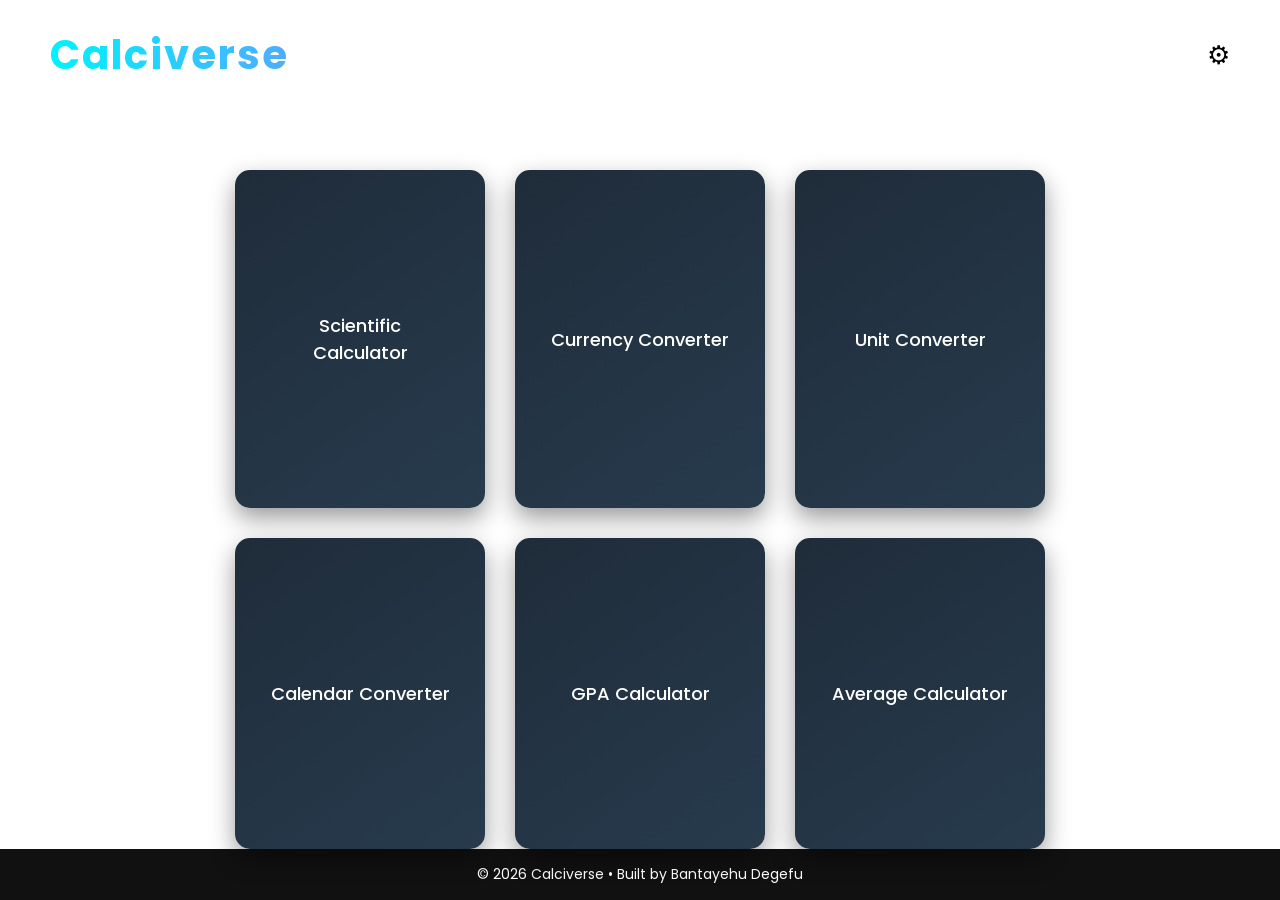
==== index.html @ dfe0d7fe "Fixed CSS errors and footer layout" ====
<!DOCTYPE html>
<html lang="en">

<head>

<meta charset="UTF-8">
<meta name="viewport" content="width=device-width, initial-scale=1.0">

<title>Calciverse</title>

<link rel="stylesheet" href="style.css">

<link href="https://fonts.googleapis.com/css2?family=Poppins:wght@300;500;700&display=swap" rel="stylesheet">

</head>
<body>


<header>

<h1 class="logo">Calciverse</h1>

<div class="settings" onclick="openContact()">⚙</div>

</header>



<div id="contactBox" class="contact-box">

<h2>Developer Contact</h2>

<p><strong>Name:</strong> Bantayehu Degefu</p>

<p><strong>Email:</strong> bantayehudegefu800@gmail.com</p>

<button onclick="closeContact()">Close</button>

</div>



<main class="tools-grid">


<button class="tool-card" onclick="location.href='tools/calculator/index.html'">

Scientific Calculator

</button>


<button class="tool-card" onclick="location.href='tools/currency/index.html'">

Currency Converter

</button>


<button class="tool-card" onclick="location.href='tools/unit/index.html'">

Unit Converter

</button>


<button class="tool-card" onclick="location.href='tools/calendar/index.html'">

Calendar Converter

</button>


<button class="tool-card" onclick="location.href='tools/gpa/index.html'">

GPA Calculator

</button>


<button class="tool-card" onclick="location.href='tools/average/index.html'">

Average Calculator

</button>


</main>



<footer>

<p>© 2026 Calciverse • Built by Bantayehu Degefu</p>

</footer>


<script src="script.js"></script>

</body>

</html>
---- style.css ----
@import url('https://fonts.googleapis.com/css2?family=Poppins:wght@300;400;500;600&display=swap');
/* Reset */

*{
margin:0;
padding:0;
box-sizing:border-box;
font-family:'Poppins',sans-serif;
}


/* Body background */

body {
    margin: 0;
    font-family: 'Poppins', sans-serif;
    min-height: 100vh;
    display: flex;
    flex-direction: column;
}


/* Header */

header{

width:100%;

display:flex;

justify-content:space-between;

align-items:center;

padding:25px 50px;

}


/* Logo */

.logo{

font-size:40px;

font-weight:700;

letter-spacing:2px;

background:linear-gradient(90deg,#00f2fe,#4facfe);

-webkit-background-clip:text;

color:transparent;

animation: glow 3s infinite alternate;

}


/* Logo animation */

@keyframes glow{

from{
filter:drop-shadow(0 0 5px #00f2fe);
}

to{
filter:drop-shadow(0 0 20px #4facfe);
}

}


/* Settings button */

.settings{

font-size:26px;

cursor:pointer;

transition:0.3s;

}

.settings:hover{

transform:rotate(90deg) scale(1.2);

color:#00f2fe;

}



/* Contact popup */

.contact-box{

position:fixed;

top:50%;

left:50%;

transform:translate(-50%,-50%);

background:#111;

padding:40px;

border-radius:15px;

box-shadow:0 0 30px rgba(0,0,0,0.6);

text-align:center;

display:none;

z-index:1000;

}


.contact-box h2{

margin-bottom:20px;

}


.contact-box p{

margin:10px 0;

}


.contact-box button{

margin-top:20px;

padding:10px 20px;

border:none;

background:#4facfe;

color:white;

border-radius:8px;

cursor:pointer;

transition:0.3s;

}

.contact-box button:hover{

background:#00c6ff;

}

main{
flex:1;
display:flex;
justify-content:center;
}

/* Tools grid */

.tools-grid{
display:grid;
grid-template-columns:repeat(3,250px);
gap:30px;
margin-top:60px;
justify-content:center;
}


/* Tool cards */

.tool-card{

padding:35px;

font-size:18px;

font-weight:500;

border:none;

border-radius:15px;

cursor:pointer;

background:linear-gradient(145deg,#1f2c3a,#273b4d);

color:white;

transition:0.3s;

box-shadow:0 10px 25px rgba(0,0,0,0.4);

}


/* Hover effects */

.tool-card:hover{

transform:translateY(-8px) scale(1.05);

background:linear-gradient(145deg,#4facfe,#00f2fe);

box-shadow:0 15px 35px rgba(0,0,0,0.6);
}

/* Footer */

footer{

text-align:center;

padding:15px;

background:#111;

color:white;

font-size:14px;

margin-top:auto;

}


/* Responsive design */

@media(max-width:900px){

.tools-grid{

grid-template-columns:repeat(2,200px);

}

}


@media(max-width:600px){

.tools-grid{

grid-template-columns:1fr;

}

header{

padding:20px;

}

.logo{

font-size:30px;

}

}
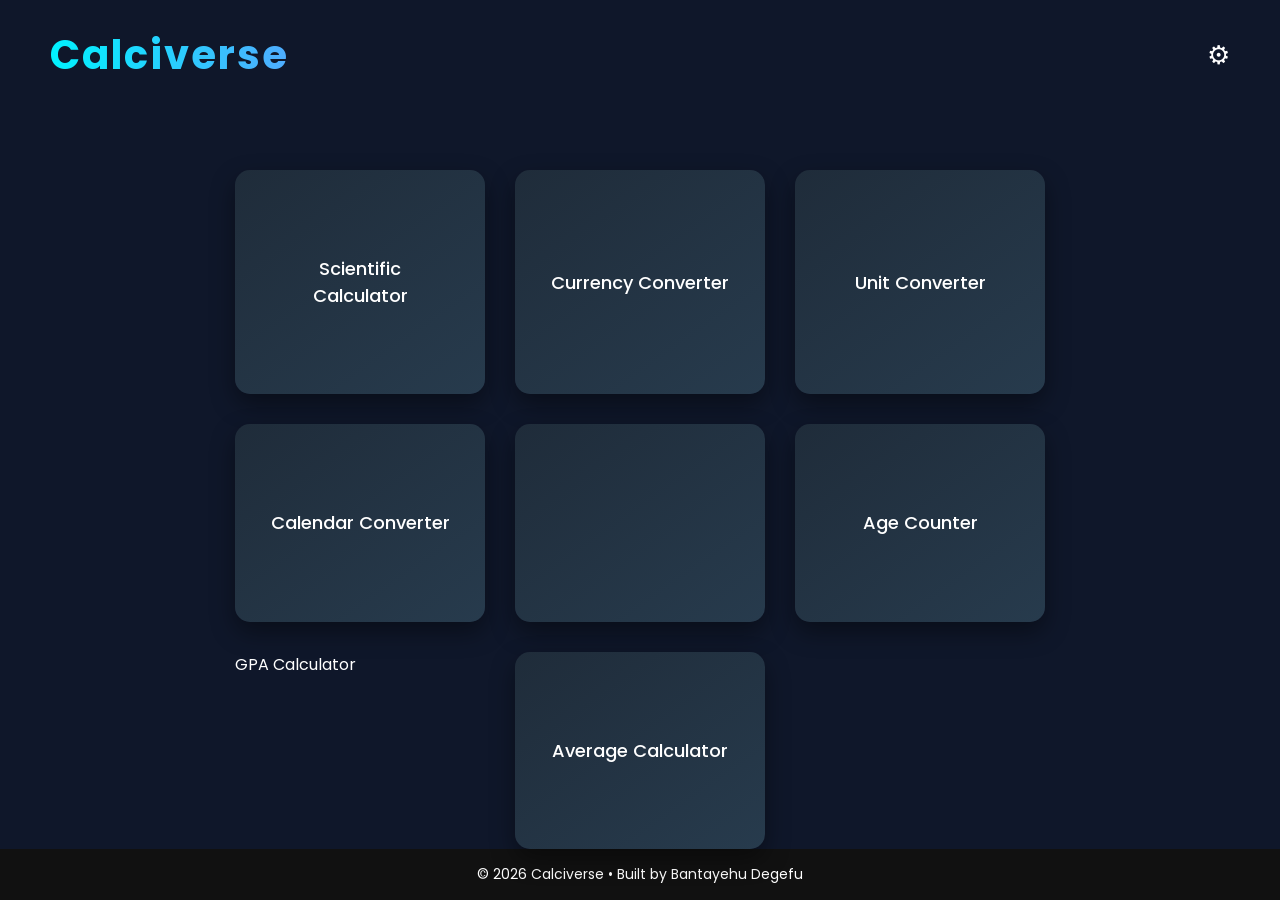
==== commit ece8d3e2: "Added Age Counter button and fixed main UI background" ====
--- a/index.html
+++ b/index.html
@@ -73,7 +73,11 @@
 
 <button class="tool-card" onclick="location.href='tools/gpa/index.html'">
 
-GPA Calculator
+<button class="tool-card" onclick="location.href='tools/age/index.html'">
+Age Counter
+</button>
+
+    GPA Calculator
 
 </button>
 
--- a/style.css
+++ b/style.css
@@ -16,6 +16,8 @@
     font-family: 'Poppins', sans-serif;
     min-height: 100vh;
     display: flex;
+    background:#0f172a;
+color:white;
     flex-direction: column;
 }
 
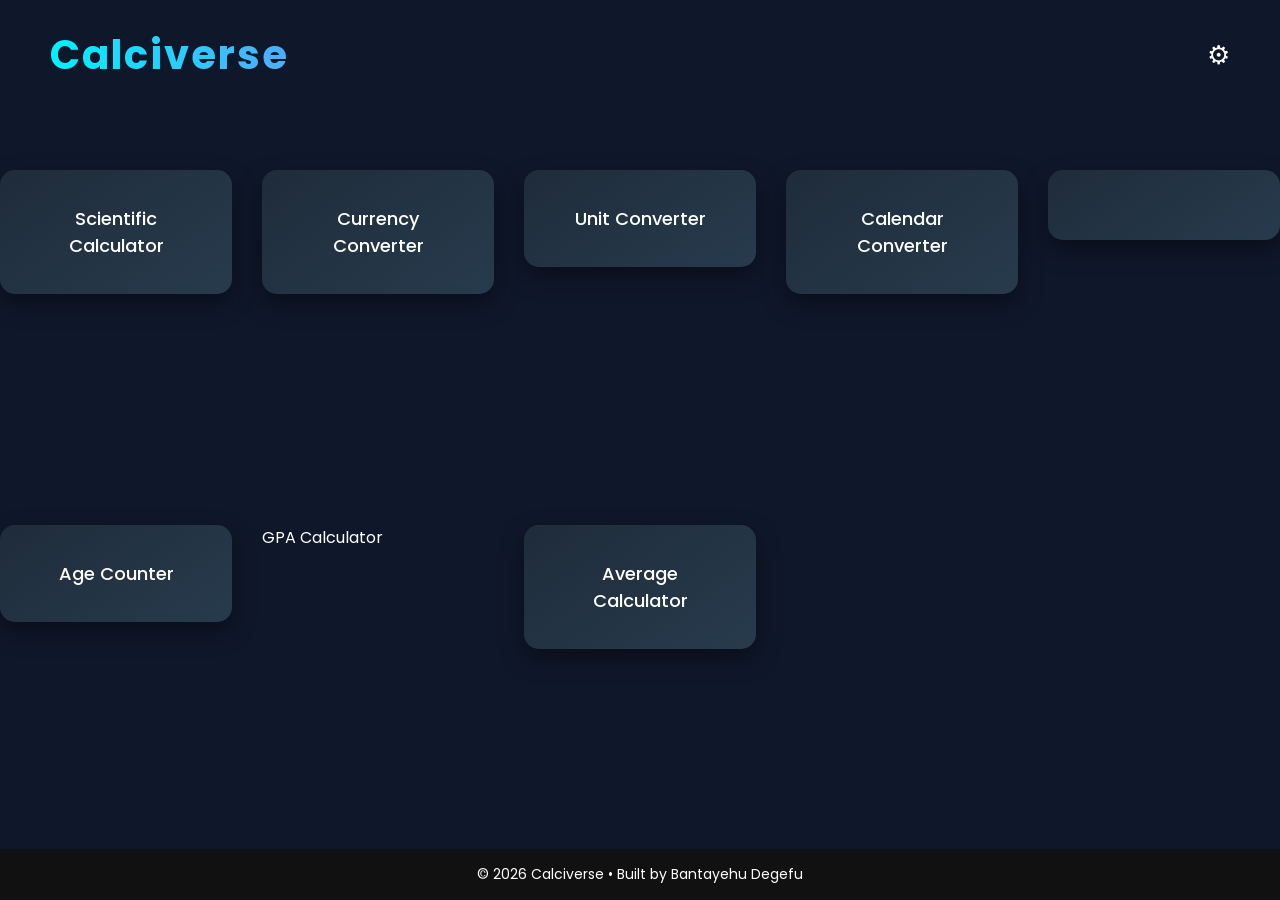
==== commit dad2eb1b: "Fix GPA calculator button alignment and text display" ====
--- a/index.html
+++ b/index.html
@@ -77,7 +77,7 @@
 Age Counter
 </button>
 
-    GPA Calculator
+GPA Calculator
 
 </button>
 
--- a/style.css
+++ b/style.css
@@ -175,64 +175,56 @@
 /* Tools grid */
 
 .tools-grid{
-display:grid;
-grid-template-columns:repeat(3,250px);
-gap:30px;
-margin-top:60px;
-justify-content:center;
-}
-
-
-/* Tool cards */
+    display:grid;
+    grid-template-columns:repeat(auto-fit, minmax(220px, 1fr));
+    gap:30px;
+    margin-top:60px;
+    justify-content:center;
+    align-items:start; /* ensures all items align at the top */
+}
 
 .tool-card{
-
-padding:35px;
-
-font-size:18px;
-
-font-weight:500;
-
-border:none;
-
-border-radius:15px;
-
-cursor:pointer;
-
-background:linear-gradient(145deg,#1f2c3a,#273b4d);
+    display:flex;
+    flex-direction:column;
+    justify-content:center;
+    align-items:center;
+    padding:35px;
+    font-size:18px;
+    font-weight:500;
+    border:none;
+    border-radius:15px;
+    cursor:pointer;
+    background:linear-gradient(145deg,#1f2c3a,#273b4d);
+    color:white;
+    transition:0.3s;
+    box-shadow:0 10px 25px rgba(0,0,0,0.4);
+    text-align:center; /* ensures text stays inside the box */
+}
+
+
+/* Hover effects */
+
+.tool-card:hover{
+
+transform:translateY(-8px) scale(1.05);
+
+background:linear-gradient(145deg,#4facfe,#00f2fe);
+
+box-shadow:0 15px 35px rgba(0,0,0,0.6);
+}
+
+/* Footer */
+
+footer{
+
+text-align:center;
+
+padding:15px;
+
+background:#111;
 
 color:white;
 
-transition:0.3s;
-
-box-shadow:0 10px 25px rgba(0,0,0,0.4);
-
-}
-
-
-/* Hover effects */
-
-.tool-card:hover{
-
-transform:translateY(-8px) scale(1.05);
-
-background:linear-gradient(145deg,#4facfe,#00f2fe);
-
-box-shadow:0 15px 35px rgba(0,0,0,0.6);
-}
-
-/* Footer */
-
-footer{
-
-text-align:center;
-
-padding:15px;
-
-background:#111;
-
-color:white;
-
 font-size:14px;
 
 margin-top:auto;
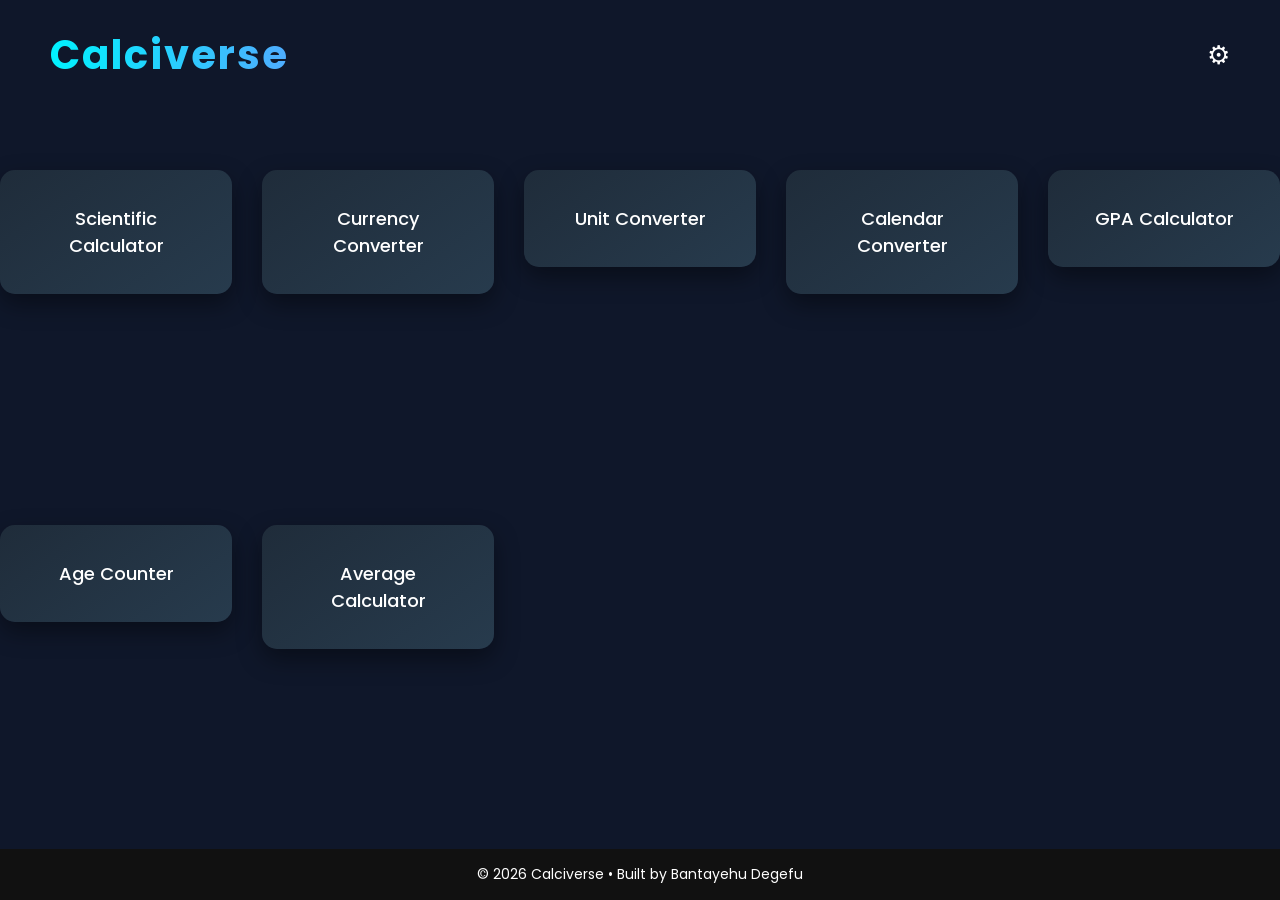
==== commit 56de807c: "Fix GPA and Age Counter buttons" ====
--- a/index.html
+++ b/index.html
@@ -72,13 +72,11 @@
 
 
 <button class="tool-card" onclick="location.href='tools/gpa/index.html'">
+    GPA Calculator
+</button>
 
 <button class="tool-card" onclick="location.href='tools/age/index.html'">
-Age Counter
-</button>
-
-GPA Calculator
-
+    Age Counter
 </button>
 
 
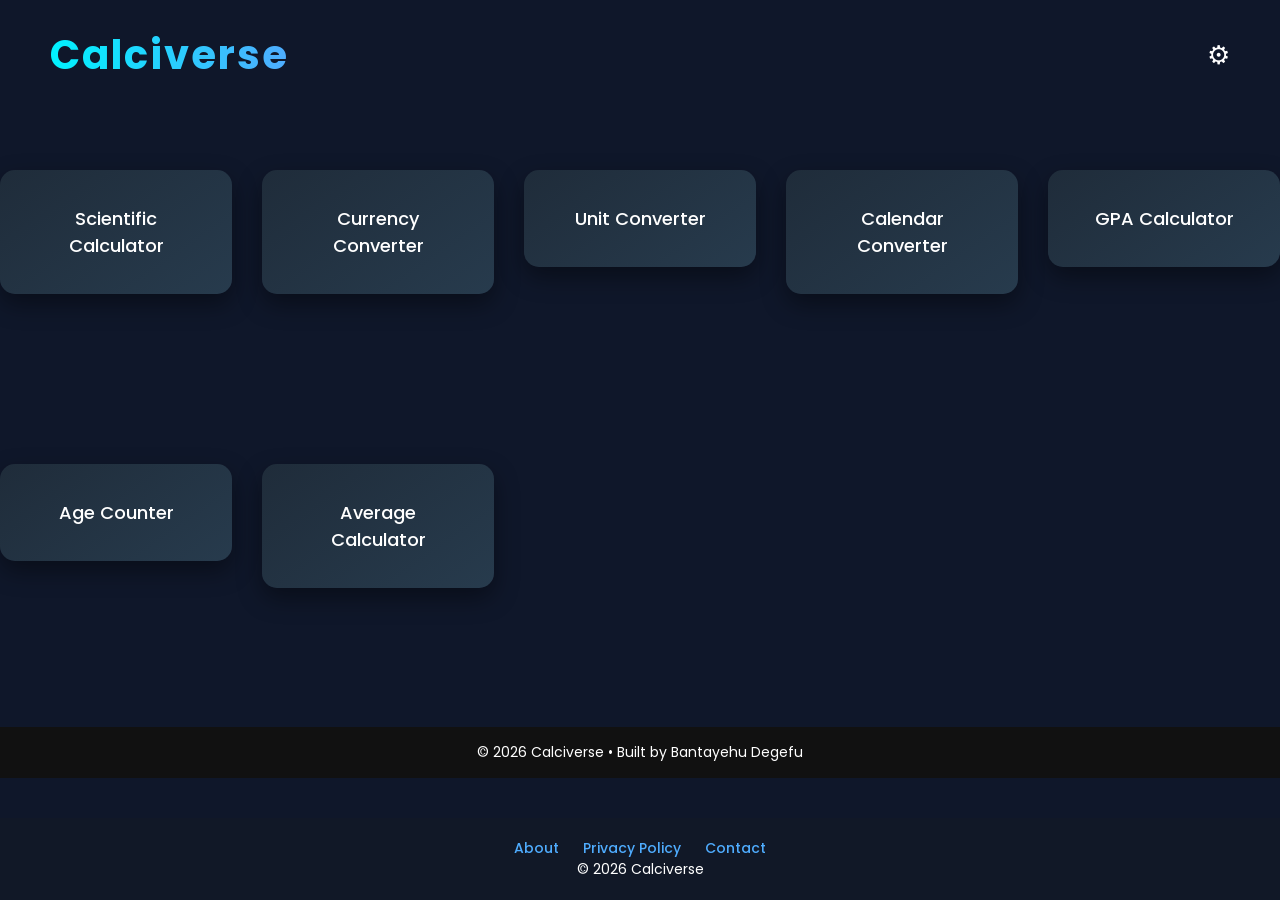
==== commit 1b6ed4da: "Added About Privacy and Contact pages" ====
--- a/index.html
+++ b/index.html
@@ -99,6 +99,17 @@
 
 
 <script src="script.js"></script>
+<footer class="site-footer">
+
+<a href="about.html">About</a>
+
+<a href="privacy.html">Privacy Policy</a>
+
+<a href="contact.html">Contact</a>
+
+<p>© 2026 Calciverse</p>
+
+</footer>
 
 </body>
 
--- a/style.css
+++ b/style.css
@@ -265,4 +265,28 @@
 
 }
 
+}
+.site-footer{
+
+margin-top:40px;
+padding:20px;
+text-align:center;
+background:#111827;
+color:white;
+
+}
+
+.site-footer a{
+
+color:#4facfe;
+margin:0 10px;
+text-decoration:none;
+font-weight:500;
+
+}
+
+.site-footer a:hover{
+
+text-decoration:underline;
+
 }
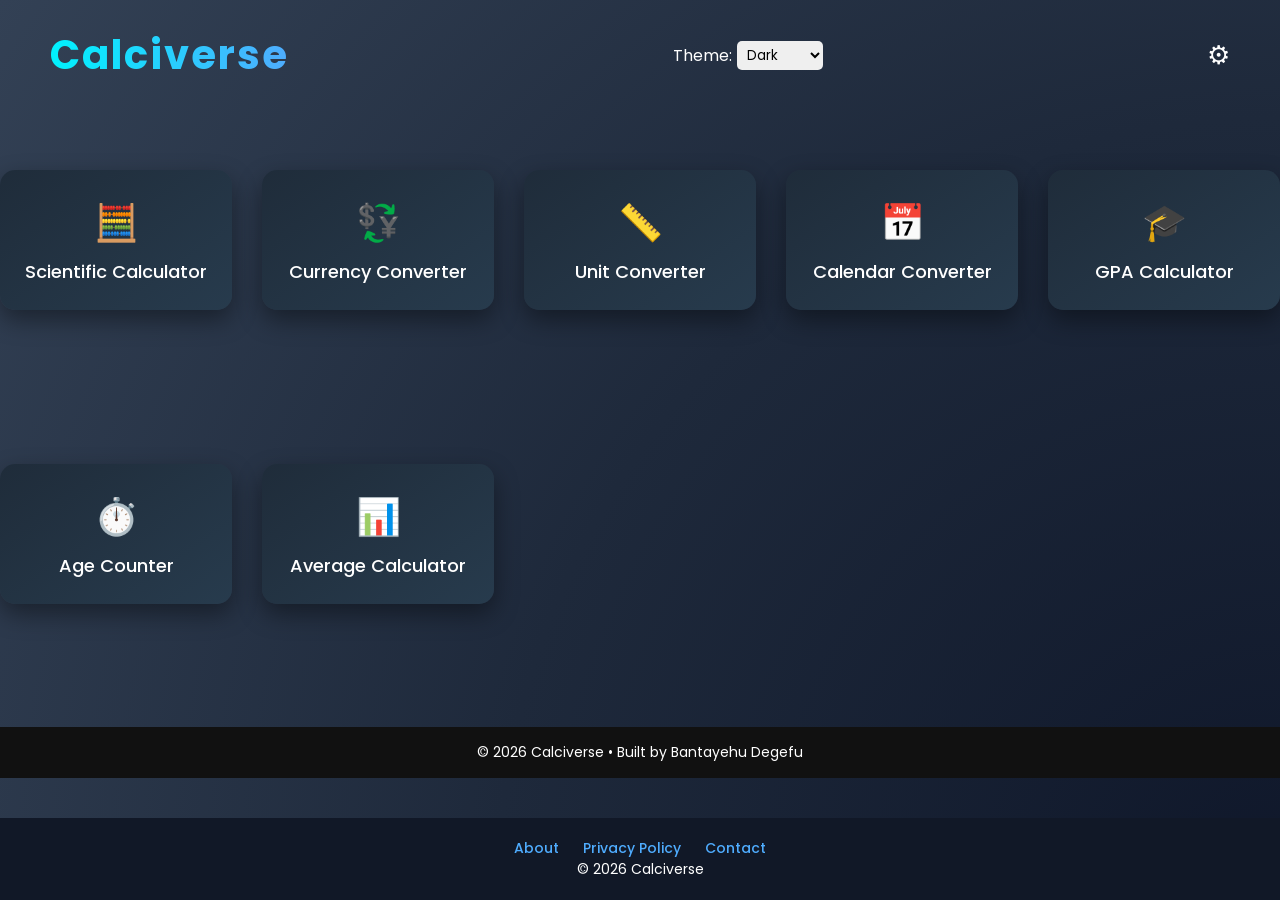
==== commit e20a62bd: "Added animated buttons and interactive main background" ====
--- a/index.html
+++ b/index.html
@@ -19,6 +19,15 @@
 <header>
 
 <h1 class="logo">Calciverse</h1>
+<div class="theme-selector">
+    <label for="theme">Theme:</label>
+    <select id="theme">
+        <option value="dark">Dark</option>
+        <option value="light">Light</option>
+        <option value="custom">Custom</option>
+    </select>
+    <input type="color" id="customColor" value="#4facfe" style="display:none;">
+</div>
 
 <div class="settings" onclick="openContact()">⚙</div>
 
@@ -42,50 +51,40 @@
 
 <main class="tools-grid">
 
-
-<button class="tool-card" onclick="location.href='tools/calculator/index.html'">
-
-Scientific Calculator
-
+<button class="tool-card animated-btn" onclick="location.href='tools/calculator/index.html'">
+    <span class="btn-icon">🧮</span>
+    <span class="btn-text">Scientific Calculator</span>
 </button>
 
-
-<button class="tool-card" onclick="location.href='tools/currency/index.html'">
-
-Currency Converter
-
+<button class="tool-card animated-btn" onclick="location.href='tools/currency/index.html'">
+    <span class="btn-icon">💱</span>
+    <span class="btn-text">Currency Converter</span>
 </button>
 
-
-<button class="tool-card" onclick="location.href='tools/unit/index.html'">
-
-Unit Converter
-
+<button class="tool-card animated-btn" onclick="location.href='tools/unit/index.html'">
+    <span class="btn-icon">📏</span>
+    <span class="btn-text">Unit Converter</span>
 </button>
 
-
-<button class="tool-card" onclick="location.href='tools/calendar/index.html'">
-
-Calendar Converter
-
+<button class="tool-card animated-btn" onclick="location.href='tools/calendar/index.html'">
+    <span class="btn-icon">📅</span>
+    <span class="btn-text">Calendar Converter</span>
 </button>
 
-
-<button class="tool-card" onclick="location.href='tools/gpa/index.html'">
-    GPA Calculator
+<button class="tool-card animated-btn" onclick="location.href='tools/gpa/index.html'">
+    <span class="btn-icon">🎓</span>
+    <span class="btn-text">GPA Calculator</span>
 </button>
 
-<button class="tool-card" onclick="location.href='tools/age/index.html'">
-    Age Counter
+<button class="tool-card animated-btn" onclick="location.href='tools/age/index.html'">
+    <span class="btn-icon">⏱️</span>
+    <span class="btn-text">Age Counter</span>
 </button>
 
-
-<button class="tool-card" onclick="location.href='tools/average/index.html'">
-
-Average Calculator
-
+<button class="tool-card animated-btn" onclick="location.href='tools/average/index.html'">
+    <span class="btn-icon">📊</span>
+    <span class="btn-text">Average Calculator</span>
 </button>
-
 
 </main>
 
--- a/style.css
+++ b/style.css
@@ -289,4 +289,76 @@
 
 text-decoration:underline;
 
+}
+.theme-selector {
+    display: flex;
+    align-items: center;
+    gap: 5px;
+    font-size: 16px;
+    color: white;
+}
+
+#theme {
+    padding: 4px 6px;
+    border-radius: 5px;
+    border: none;
+    cursor: pointer;
+}
+
+#customColor {
+    width: 40px;
+    height: 30px;
+    border: none;
+    cursor: pointer;
+}
+/* Animated buttons */
+.animated-btn {
+    display: flex;
+    flex-direction: column;
+    justify-content: center;
+    align-items: center;
+    padding: 25px;
+    font-size: 18px;
+    font-weight: 500;
+    border-radius: 15px;
+    background: linear-gradient(145deg,#1f2c3a,#273b4d);
+    color: white;
+    box-shadow: 0 10px 25px rgba(0,0,0,0.4);
+    text-align: center;
+    transition: transform 0.3s ease, box-shadow 0.3s ease, background 0.5s ease;
+    position: relative;
+    overflow: hidden;
+}
+
+.animated-btn:hover {
+    transform: translateY(-10px) scale(1.05);
+    box-shadow: 0 15px 35px rgba(0,0,0,0.6);
+    background: linear-gradient(145deg,#4facfe,#00f2fe);
+}
+
+/* Icon bounce */
+.btn-icon {
+    font-size: 2em;
+    display: block;
+    margin-bottom: 8px;
+    animation: bounce 2s infinite;
+}
+
+@keyframes bounce {
+    0%, 20%, 50%, 80%, 100% {transform: translateY(0);}
+    40% {transform: translateY(-10px);}
+    60% {transform: translateY(-5px);}
+}
+
+/* Interactive main background */
+body {
+    background: radial-gradient(circle at center, #0f172a, #1e293b, #334155);
+    background-size: 200% 200%;
+    animation: bgMove 20s ease infinite;
+}
+
+@keyframes bgMove {
+    0% {background-position: 0% 50%;}
+    50% {background-position: 100% 50%;}
+    100% {background-position: 0% 50%;}
 }
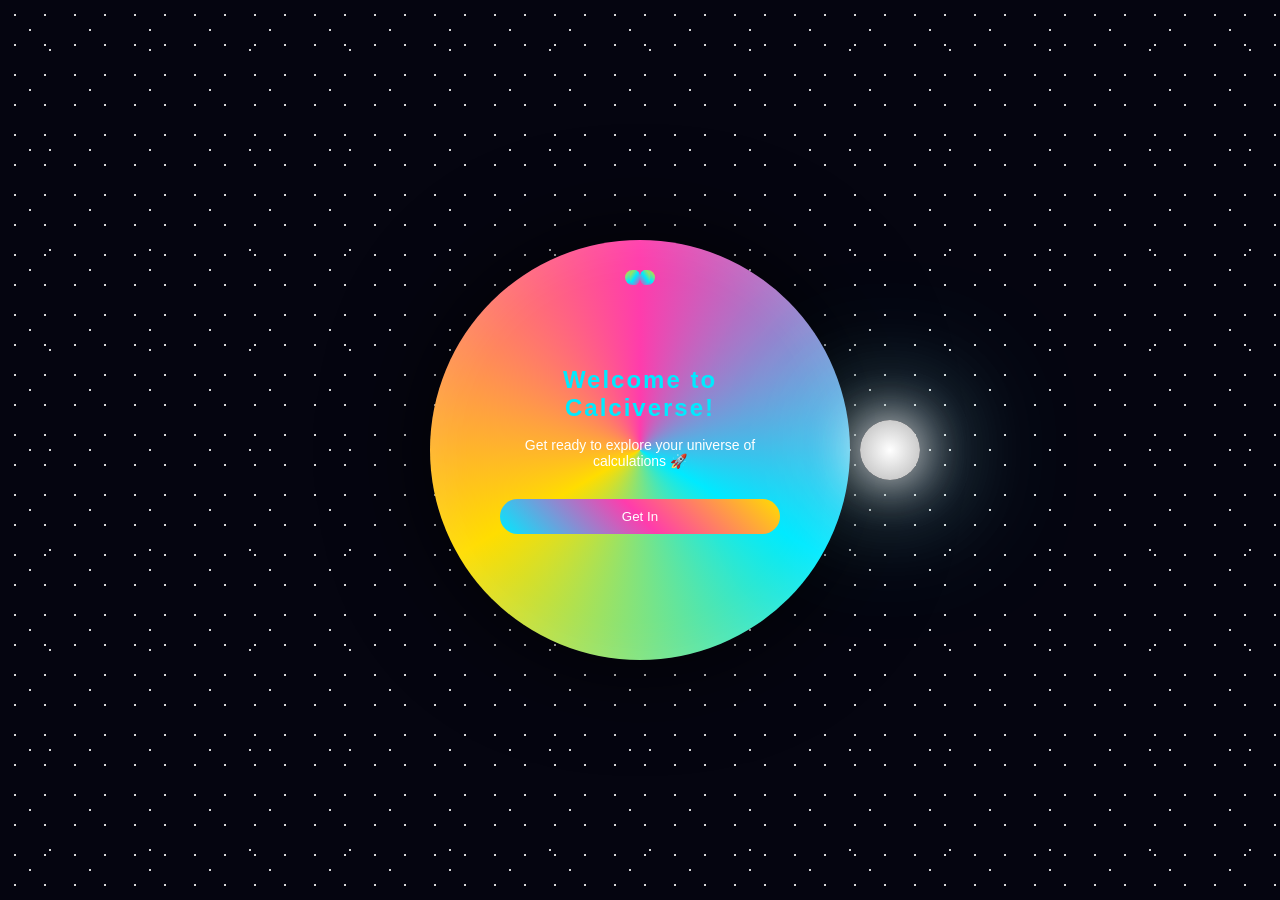
==== commit 021e075f: "Make welcome orb page main page, rename original main page" ====
--- a/index.html
+++ b/index.html
@@ -1,115 +1,41 @@
 <!DOCTYPE html>
 <html lang="en">
-
 <head>
-
 <meta charset="UTF-8">
-<meta name="viewport" content="width=device-width, initial-scale=1.0">
-
-<title>Calciverse</title>
-
-<link rel="stylesheet" href="style.css">
-
-<link href="https://fonts.googleapis.com/css2?family=Poppins:wght@300;500;700&display=swap" rel="stylesheet">
-
+<title>Welcome to Calciverse</title>
+<link rel="stylesheet" href="welcome.css">
 </head>
 <body>
 
+<!-- Stars background -->
+<div class="stars"></div>
 
-<header>
+<!-- Main orb -->
+<div class="orb">
 
-<h1 class="logo">Calciverse</h1>
-<div class="theme-selector">
-    <label for="theme">Theme:</label>
-    <select id="theme">
-        <option value="dark">Dark</option>
-        <option value="light">Light</option>
-        <option value="custom">Custom</option>
-    </select>
-    <input type="color" id="customColor" value="#4facfe" style="display:none;">
-</div>
+  <!-- Welcome panel fixed inside the orb -->
+  <div class="login-panel">
+    <h2>Welcome to Calciverse!</h2>
+    <p>Get ready to explore your universe of calculations 🚀</p>
+    <button onclick="location.href='calciverse.html'">Get In</button>
+  </div>
 
-<div class="settings" onclick="openContact()">⚙</div>
+  <!-- Rotating 3D spheres inside orb -->
+  <div class="rotating-spheres">
+    <span></span><span></span><span></span><span></span>
+    <span></span><span></span><span></span><span></span>
+  </div>
 
-</header>
-
-
-
-<div id="contactBox" class="contact-box">
-
-<h2>Developer Contact</h2>
-
-<p><strong>Name:</strong> Bantayehu Degefu</p>
-
-<p><strong>Email:</strong> bantayehudegefu800@gmail.com</p>
-
-<button onclick="closeContact()">Close</button>
+  <!-- Orbiting moon -->
+  <div class="moon"></div>
 
 </div>
 
-
-
-<main class="tools-grid">
-
-<button class="tool-card animated-btn" onclick="location.href='tools/calculator/index.html'">
-    <span class="btn-icon">🧮</span>
-    <span class="btn-text">Scientific Calculator</span>
-</button>
-
-<button class="tool-card animated-btn" onclick="location.href='tools/currency/index.html'">
-    <span class="btn-icon">💱</span>
-    <span class="btn-text">Currency Converter</span>
-</button>
-
-<button class="tool-card animated-btn" onclick="location.href='tools/unit/index.html'">
-    <span class="btn-icon">📏</span>
-    <span class="btn-text">Unit Converter</span>
-</button>
-
-<button class="tool-card animated-btn" onclick="location.href='tools/calendar/index.html'">
-    <span class="btn-icon">📅</span>
-    <span class="btn-text">Calendar Converter</span>
-</button>
-
-<button class="tool-card animated-btn" onclick="location.href='tools/gpa/index.html'">
-    <span class="btn-icon">🎓</span>
-    <span class="btn-text">GPA Calculator</span>
-</button>
-
-<button class="tool-card animated-btn" onclick="location.href='tools/age/index.html'">
-    <span class="btn-icon">⏱️</span>
-    <span class="btn-text">Age Counter</span>
-</button>
-
-<button class="tool-card animated-btn" onclick="location.href='tools/average/index.html'">
-    <span class="btn-icon">📊</span>
-    <span class="btn-text">Average Calculator</span>
-</button>
-
-</main>
-
-
-
-<footer>
-
-<p>© 2026 Calciverse • Built by Bantayehu Degefu</p>
-
-</footer>
-
-
-<script src="script.js"></script>
-<footer class="site-footer">
-
-<a href="about.html">About</a>
-
-<a href="privacy.html">Privacy Policy</a>
-
-<a href="contact.html">Contact</a>
-
-<p>© 2026 Calciverse</p>
-
-</footer>
+<script>
+function enterCalciverse() {
+  window.location.href = "https://bantayehudegefu.github.io/Calciverse/";
+}
+</script>
 
 </body>
-
 </html>
--- a/welcome.css
+++ b/welcome.css
@@ -0,0 +1,78 @@
+/* General */
+* { margin:0; padding:0; box-sizing:border-box; font-family:Segoe UI, sans-serif; }
+body { height:100vh; display:flex; justify-content:center; align-items:center; background:#050510; overflow:hidden; color:white; }
+
+/* Stars background - seamless full screen */
+.stars {
+  position:absolute; top:0; left:0; width:100%; height:100%; background:#050510; z-index:0;
+  overflow:hidden;
+}
+.stars::before, .stars::after {
+  content:""; position:absolute; top:0; left:0; width:500%; height:500%;
+  background: radial-gradient(white 1px, transparent 1px),
+              radial-gradient(white 1px, transparent 1px),
+              radial-gradient(white 1px, transparent 1px);
+  background-size: 30px 30px, 60px 60px, 100px 100px;
+  opacity:0.6; animation:swirlStars 120s linear infinite;
+}
+@keyframes swirlStars {
+  0%{ transform: translate(-50%,-50%) rotate(0deg);}
+  100%{ transform: translate(-50%,-50%) rotate(360deg);}
+}
+
+/* Orb */
+.orb {
+  position:relative; width:420px; height:420px; border-radius:50%;
+  display:flex; justify-content:center; align-items:center;
+  background: conic-gradient(#ff3cac,#00eaff,#ffdd00,#ff3cac);
+  box-shadow: inset 0 0 50px rgba(255,255,255,0.1), 0 0 100px rgba(0,0,0,0.8);
+  z-index:1;
+}
+@keyframes orbRotate { from{transform:rotate(0deg);} to{transform:rotate(360deg);} }
+
+/* Welcome panel fixed inside orb - STATIC */
+.login-panel {
+  position:absolute; width:280px; text-align:center; z-index:2;
+  top:50%; left:50%; transform:translate(-50%,-50%); /* Fixed center */
+}
+.login-panel h2 { margin-bottom:15px; color:#00eaff; letter-spacing:2px; }
+.login-panel p { margin-bottom:20px; color:white; font-size:14px; }
+button {
+  width:100%; padding:10px; margin-top:10px; border:none; border-radius:20px;
+  background:linear-gradient(45deg,#00eaff,#ff3cac,#ffdd00); color:white; cursor:pointer; transition:0.3s;
+}
+button:hover { transform:scale(1.05); box-shadow:0 0 25px #00eaff, 0 0 50px #ff3cac; }
+
+/* Rotating spheres inside orb */
+.rotating-spheres {
+  position:absolute; width:360px; height:360px; border-radius:50%; transform-style:preserve-3d;
+  animation: spinSpheres 8s linear infinite;
+}
+.rotating-spheres span {
+  position:absolute; width:15px; height:15px; border-radius:50%;
+  background: linear-gradient(45deg,#ff3cac,#00eaff,#ffdd00);
+  transform-origin:180px 0 0;
+}
+.rotating-spheres span:nth-child(1){ transform: rotateY(0deg) translateX(180px);}
+.rotating-spheres span:nth-child(2){ transform: rotateY(45deg) translateX(180px);}
+.rotating-spheres span:nth-child(3){ transform: rotateY(90deg) translateX(180px);}
+.rotating-spheres span:nth-child(4){ transform: rotateY(135deg) translateX(180px);}
+.rotating-spheres span:nth-child(5){ transform: rotateY(180deg) translateX(180px);}
+.rotating-spheres span:nth-child(6){ transform: rotateY(225deg) translateX(180px);}
+.rotating-spheres span:nth-child(7){ transform: rotateY(270deg) translateX(180px);}
+.rotating-spheres span:nth-child(8){ transform: rotateY(315deg) translateX(180px);}
+@keyframes spinSpheres { from{transform: rotateX(0deg) rotateY(0deg);} to{transform: rotateX(360deg) rotateY(360deg);} }
+
+/* Moon orbit - intense glow */
+.moon {
+  position:absolute; width:60px; height:60px; border-radius:50%;
+  background: radial-gradient(circle,#fff 0%,#ccc 70%,#0000 100%);
+  box-shadow:0 0 50px #fff, 0 0 100px #fff, 0 0 150px #00eaff;
+  animation: moonOrbit 20s linear infinite;
+  top:50%; left:50%; transform: translate(-50%,-50%) rotate(0deg) translateX(250px);
+  transform-origin:center center;
+}
+@keyframes moonOrbit { 
+  from{ transform: translate(-50%,-50%) rotate(0deg) translateX(250px);} 
+  to{ transform: translate(-50%,-50%) rotate(360deg) translateX(250px);} 
+}
